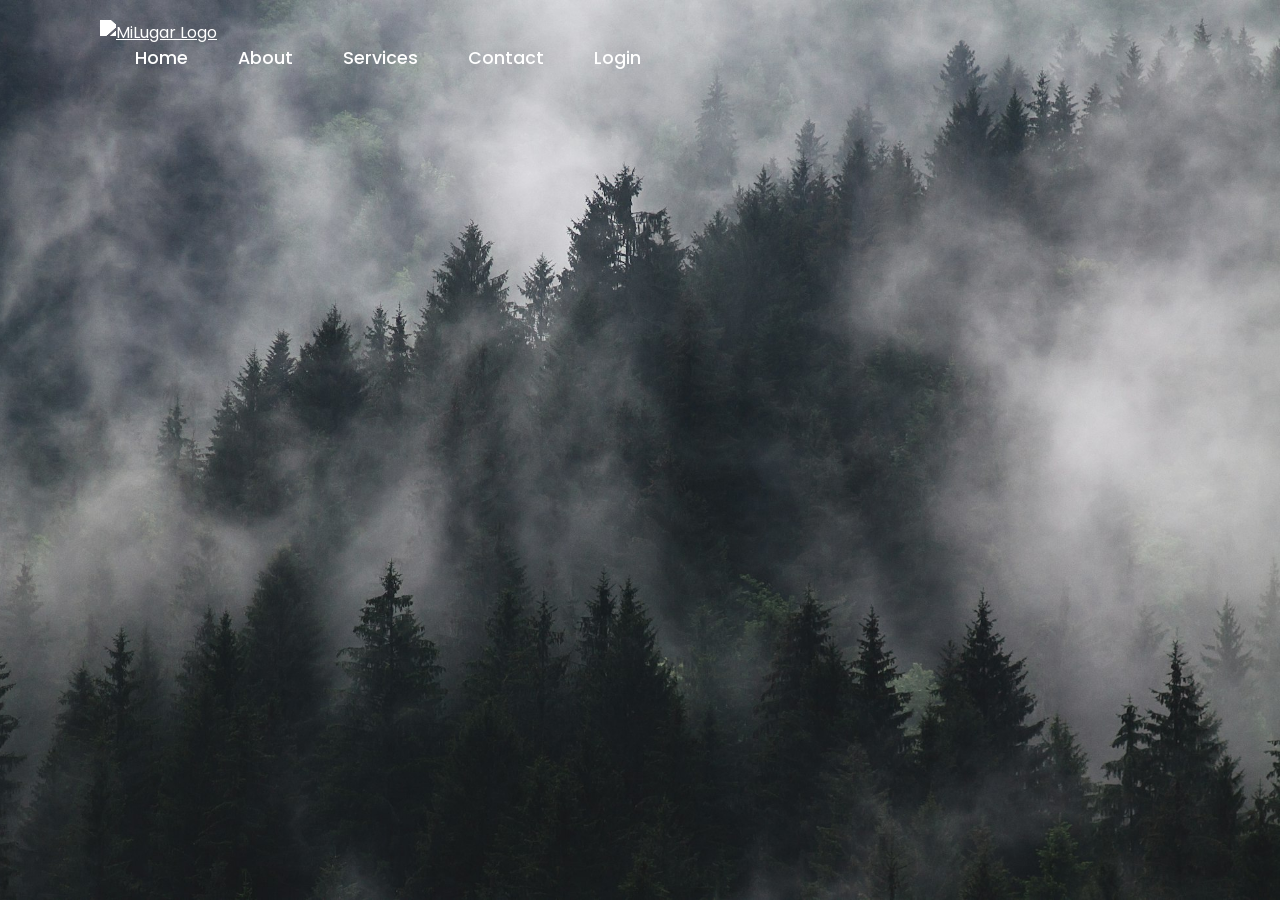
==== index.html @ 70b5a3c7 "feat: Create a functional and visually appealing login page This commit introduces a new login page " ====
<!DOCTYPE html>
<html lang="en">
<head>
    <meta charset="UTF-8">
    <meta name="viewport" content="width=device-width, initial-scale=1.0">
    <title>Login</title>
    <link rel="stylesheet" href="css/style.css">
    <link rel="stylesheet" href="https://cdnjs.cloudflare.com/ajax/libs/font-awesome/6.2.0/css/all.min.css">
</head>
<body>
    <header>
        <nav>
            <a href="#" class="logo">
                <img src="img/milugarlogo.png" alt="MiLugar Logo">
            </a>
            <ul>
                <li><a href="#">Home</a></li>
                <li><a href="#">About</a></li>
                <li><a href="#">Services</a></li>
                <li><a href="#">Contact</a></li>
                <li><a href="#" class="login-btn">Login</a></li>
            </ul>
        </nav>
    </header>

    <div class="login-container">
        <div class="login-box">
            <span class="close-btn">&times;</span>
            <h2>Login</h2>
            <form action="#">
                <div class="input-box">
                    <span class="icon"><i class="fa-solid fa-envelope"></i></span>
                    <input type="email" required>
                    <label>Email</label>
                </div>
                <div class="input-box">
                    <span class="icon"><i class="fa-solid fa-lock"></i></span>
                    <input type="password" required>
                    <label>Password</label>
                </div>
                <div class="remember-forgot">
                    <label><input type="checkbox"> Remember me</label>
                    <a href="#">Forgot Password?</a>
                </div>
                <button type="submit" class="submit-btn">Login</button>
                <div class="register-link">
                    <p>Don't have an account? <a href="#">Register</a></p>
                </div>
            </form>
        </div>
    </div>

    <script src="js/main.js"></script>
</body>
</html>
---- css/style.css ----
@import url('https://fonts.googleapis.com/css2?family=Poppins:wght@300;400;500;600;700;800;900&display=swap');

* {
    margin: 0;
    padding: 0;
    box-sizing: border-box;
    font-family: 'Poppins', sans-serif;
}

body {
    display: flex;
    justify-content: center;
    align-items: center;
    min-height: 100vh;
    background: url('../img/background.jpg') no-repeat;
    background-size: cover;
    background-position: center;
}

header {
    position: fixed;
    top: 0;
    left: 0;
    width: 100%;
    padding: 20px 100px;
    display: flex;
    justify-content: space-between;
    align-items: center;
    z-index: 99;
}

.logo img {
    width: 100px; /* Adjust as needed */
    filter: brightness(0) invert(1);
}

nav ul {
    list-style: none;
    display: flex;
}

nav ul li {
    margin-left: 20px;
}

nav ul li a {
    text-decoration: none;
    color: #fff;
    font-weight: 500;
    font-size: 1.1em;
    padding: 8px 15px;
    border-radius: 25px;
    transition: 0.3s;
}

nav ul li a:hover,
nav ul li a.active {
    background: #fff;
    color: #222;
}

.login-container {
    position: relative;
    width: 400px;
    height: 440px;
    background: transparent;
    border: 2px solid rgba(255, 255, 255, 0.5);
    border-radius: 20px;
    backdrop-filter: blur(15px);
    display: flex;
    justify-content: center;
    align-items: center;
}

.login-box {
    width: 100%;
    padding: 40px;
}

.close-btn {
    position: absolute;
    top: 0;
    right: 0;
    width: 45px;
    height: 45px;
    background: #c22d2d;
    font-size: 2em;
    color: #fff;
    display: flex;
    justify-content: center;
    align-items: center;
    border-bottom-left-radius: 20px;
    cursor: pointer;
    z-index: 1;
}

.login-box h2 {
    font-size: 2em;
    color: #fff;
    text-align: center;
}

.input-box {
    position: relative;
    width: 100%;
    height: 50px;
    border-bottom: 2px solid #fff;
    margin: 30px 0;
}

.input-box label {
    position: absolute;
    top: 50%;
    left: 5px;
    transform: translateY(-50%);
    font-size: 1em;
    color: #fff;
    font-weight: 500;
    pointer-events: none;
    transition: .5s;
}

.input-box input:focus~label,
.input-box input:valid~label {
    top: -5px;
}

.input-box input {
    width: 100%;
    height: 100%;
    background: transparent;
    border: none;
    outline: none;
    font-size: 1em;
    color: #fff;
    font-weight: 600;
    padding: 0 35px 0 5px;
}

.input-box .icon {
    position: absolute;
    right: 8px;
    font-size: 1.2em;
    color: #fff;
    line-height: 57px;
}

.remember-forgot {
    font-size: .9em;
    color: #fff;
    font-weight: 500;
    margin: -15px 0 15px;
    display: flex;
    justify-content: space-between;
}

.remember-forgot label input {
    accent-color: #fff;
    margin-right: 3px;
}

.remember-forgot a {
    color: #fff;
    text-decoration: none;
}

.remember-forgot a:hover {
    text-decoration: underline;
}

.submit-btn {
    width: 100%;
    height: 45px;
    background: #fff;
    border: none;
    outline: none;
    border-radius: 6px;
    cursor: pointer;
    font-size: 1em;
    color: #222;
    font-weight: 500;
}

.register-link {
    font-size: .9em;
    color: #fff;
    text-align: center;
    font-weight: 500;
    margin: 25px 0 10px;
}

.register-link p a {
    color: #fff;
    text-decoration: none;
    font-weight: 600;
}

.register-link p a:hover {
    text-decoration: underline;
}
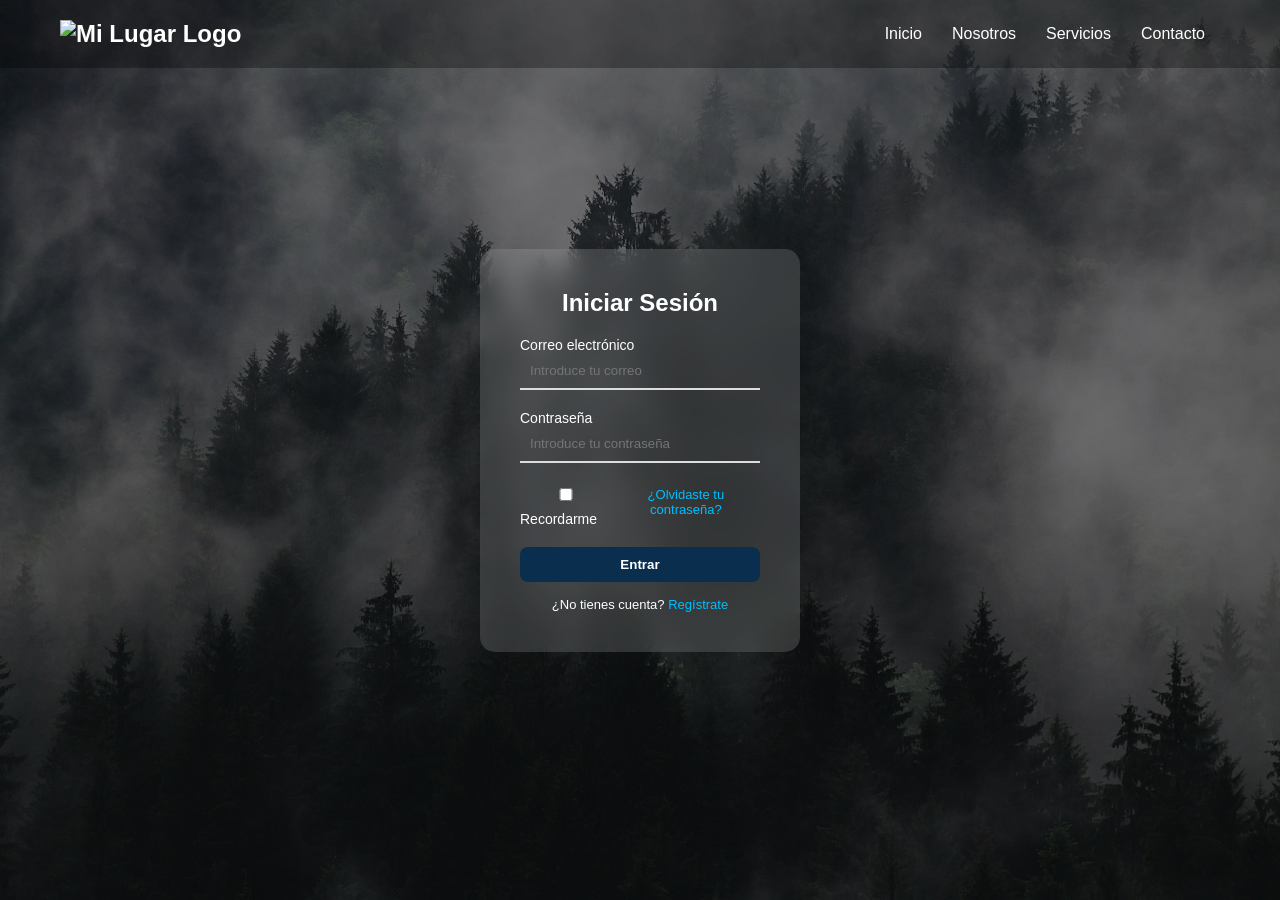
==== commit 9139e802: "Fix: Correct login page image paths and update logo This commit addresses several issues with the lo" ====
--- a/index.html
+++ b/index.html
@@ -1,55 +1,49 @@
 <!DOCTYPE html>
-<html lang="en">
+<html lang="es">
 <head>
-    <meta charset="UTF-8">
-    <meta name="viewport" content="width=device-width, initial-scale=1.0">
-    <title>Login</title>
-    <link rel="stylesheet" href="css/style.css">
-    <link rel="stylesheet" href="https://cdnjs.cloudflare.com/ajax/libs/font-awesome/6.2.0/css/all.min.css">
+  <meta charset="UTF-8">
+  <meta name="viewport" content="width=device-width, initial-scale=1.0">
+  <title>Pantalla de Login</title>
+
+  <!-- Vinculación al CSS -->
+  <link rel="stylesheet" href="css/estiloinicio.css" />
 </head>
 <body>
-    <header>
-        <nav>
-            <a href="#" class="logo">
-                <img src="img/milugarlogo.png" alt="MiLugar Logo">
-            </a>
-            <ul>
-                <li><a href="#">Home</a></li>
-                <li><a href="#">About</a></li>
-                <li><a href="#">Services</a></li>
-                <li><a href="#">Contact</a></li>
-                <li><a href="#" class="login-btn">Login</a></li>
-            </ul>
-        </nav>
-    </header>
 
-    <div class="login-container">
-        <div class="login-box">
-            <span class="close-btn">&times;</span>
-            <h2>Login</h2>
-            <form action="#">
-                <div class="input-box">
-                    <span class="icon"><i class="fa-solid fa-envelope"></i></span>
-                    <input type="email" required>
-                    <label>Email</label>
-                </div>
-                <div class="input-box">
-                    <span class="icon"><i class="fa-solid fa-lock"></i></span>
-                    <input type="password" required>
-                    <label>Password</label>
-                </div>
-                <div class="remember-forgot">
-                    <label><input type="checkbox"> Remember me</label>
-                    <a href="#">Forgot Password?</a>
-                </div>
-                <button type="submit" class="submit-btn">Login</button>
-                <div class="register-link">
-                    <p>Don't have an account? <a href="#">Register</a></p>
-                </div>
-            </form>
-        </div>
-    </div>
+  <div class="fondo"></div>
 
-    <script src="js/main.js"></script>
+  <header class="navbar">
+    <div class="logo"><img src="img/milugarlogo.png" alt="Mi Lugar Logo" style="height: 40px;"></div>
+    <nav>
+      <ul class="nav-links">
+        <li><a href="#">Inicio</a></li>
+        <li><a href="#">Nosotros</a></li>
+        <li><a href="#">Servicios</a></li>
+        <li><a href="#">Contacto</a></li>
+      </ul>
+    </nav>
+  </header>
+
+  <div class="login-container">
+    <form class="login-box">
+      <h2>Iniciar Sesión</h2>
+
+      <label for="email">Correo electrónico</label>
+      <input type="email" id="email" placeholder="Introduce tu correo" required>
+
+      <label for="password">Contraseña</label>
+      <input type="password" id="password" placeholder="Introduce tu contraseña" required>
+
+      <div class="options">
+        <label><input type="checkbox"> Recordarme</label>
+        <a href="#">¿Olvidaste tu contraseña?</a>
+      </div>
+
+      <button type="submit" class="login-button">Entrar</button>
+
+      <p class="register-text">¿No tienes cuenta? <a href="#">Regístrate</a></p>
+    </form>
+  </div>
+
 </body>
 </html>
--- a/css/estiloinicio.css
+++ b/css/estiloinicio.css
@@ -0,0 +1,145 @@
+/* ======== CONFIGURACIÓN GENERAL ======== */
+* {
+  margin: 0;
+  padding: 0;
+  box-sizing: border-box;
+  font-family: 'Poppins', sans-serif;
+}
+
+body {
+  height: 100vh;
+  overflow: hidden;
+  color: #fff;
+}
+
+/* ======== IMAGEN DE FONDO ======== */
+.fondo {
+  position: fixed;
+  top: 0;
+  left: 0;
+  width: 100%;
+  height: 100%;
+  background-image: url("../img/background.jpg"); /* 🔹 Aquí el nombre exacto de tu imagen */
+  background-size: cover;
+  background-position: center;
+  background-repeat: no-repeat;
+  filter: brightness(0.5); /* Oscurece un poco para resaltar el texto */
+  z-index: -1;
+}
+
+/* ======== NAVBAR ======== */
+.navbar {
+  position: absolute;
+  top: 0;
+  width: 100%;
+  padding: 20px 60px;
+  display: flex;
+  justify-content: space-between;
+  align-items: center;
+  background: rgba(0, 0, 0, 0.3);
+}
+
+.logo {
+  font-size: 24px;
+  font-weight: 600;
+}
+
+.nav-links {
+  display: flex;
+  list-style: none;
+}
+
+.nav-links li {
+  margin: 0 15px;
+}
+
+.nav-links a {
+  text-decoration: none;
+  color: #fff;
+  font-weight: 500;
+  transition: 0.3s;
+}
+
+.nav-links a:hover {
+  color: #00bfff;
+}
+
+/* ======== LOGIN ======== */
+.login-container {
+  display: flex;
+  justify-content: center;
+  align-items: center;
+  height: 100vh;
+}
+
+.login-box {
+  background: rgba(255, 255, 255, 0.15);
+  backdrop-filter: blur(12px);
+  padding: 40px;
+  border-radius: 15px;
+  width: 320px;
+  text-align: center;
+}
+
+h2 {
+  margin-bottom: 20px;
+  color: #fff;
+}
+
+label {
+  display: block;
+  text-align: left;
+  font-size: 14px;
+  margin-top: 10px;
+}
+
+input {
+  width: 100%;
+  padding: 10px;
+  border: none;
+  border-bottom: 2px solid #ddd;
+  background: transparent;
+  color: #fff;
+  outline: none;
+  margin-bottom: 10px;
+}
+
+.options {
+  display: flex;
+  justify-content: space-between;
+  align-items: center;
+  font-size: 13px;
+  margin-top: 5px;
+}
+
+.options a {
+  color: #00bfff;
+  text-decoration: none;
+}
+
+.login-button {
+  width: 100%;
+  padding: 10px;
+  margin-top: 20px;
+  background: #0a2e4e;
+  border: none;
+  border-radius: 8px;
+  color: white;
+  font-weight: 600;
+  cursor: pointer;
+  transition: 0.3s;
+}
+
+.login-button:hover {
+  background: #00bfff;
+}
+
+.register-text {
+  margin-top: 15px;
+  font-size: 13px;
+}
+
+.register-text a {
+  color: #00bfff;
+  text-decoration: none;
+}
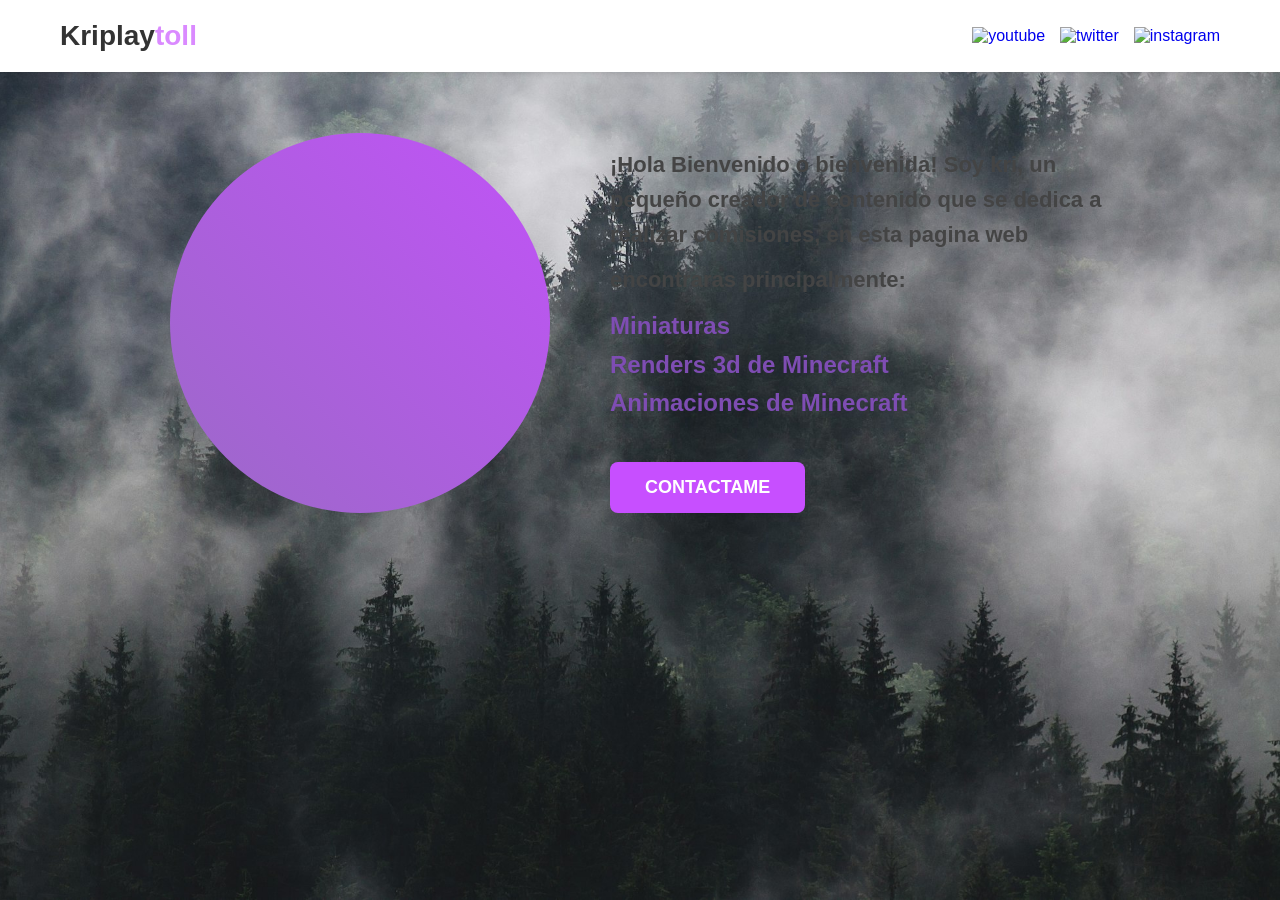
==== commit 57d2a1b8: "feat: Implement full-page background and update content Replaced the existing HTML and CSS with the " ====
--- a/index.html
+++ b/index.html
@@ -1,49 +1,29 @@
 <!DOCTYPE html>
 <html lang="es">
 <head>
-  <meta charset="UTF-8">
-  <meta name="viewport" content="width=device-width, initial-scale=1.0">
-  <title>Pantalla de Login</title>
-
-  <!-- Vinculación al CSS -->
-  <link rel="stylesheet" href="css/estiloinicio.css" />
+    <meta charset="UTF-8">
+    <meta name="viewport" content="width=device-width, initial-scale=1.0">
+    <title>Kriplaytoll</title>
+    <link rel="stylesheet" href="css/style.css">
 </head>
 <body>
+    <div class="navbar">
+        <div class="logo">Kriplay<span>toll</span></div>
+        <nav>
+            <a href="#"><img src="img/youtube.png" alt="youtube"></a>
+            <a href="#"><img src="img/twitter.png" alt="twitter"></a>
+            <a href="#"><img src="img/instagram.png" alt="instagram"></a>
+        </nav>
+    </div>
 
-  <div class="fondo"></div>
-
-  <header class="navbar">
-    <div class="logo"><img src="img/milugarlogo.png" alt="Mi Lugar Logo" style="height: 40px;"></div>
-    <nav>
-      <ul class="nav-links">
-        <li><a href="#">Inicio</a></li>
-        <li><a href="#">Nosotros</a></li>
-        <li><a href="#">Servicios</a></li>
-        <li><a href="#">Contacto</a></li>
-      </ul>
-    </nav>
-  </header>
-
-  <div class="login-container">
-    <form class="login-box">
-      <h2>Iniciar Sesión</h2>
-
-      <label for="email">Correo electrónico</label>
-      <input type="email" id="email" placeholder="Introduce tu correo" required>
-
-      <label for="password">Contraseña</label>
-      <input type="password" id="password" placeholder="Introduce tu contraseña" required>
-
-      <div class="options">
-        <label><input type="checkbox"> Recordarme</label>
-        <a href="#">¿Olvidaste tu contraseña?</a>
-      </div>
-
-      <button type="submit" class="login-button">Entrar</button>
-
-      <p class="register-text">¿No tienes cuenta? <a href="#">Regístrate</a></p>
-    </form>
-  </div>
-
+    <div class="hero">
+        <div class="hero-img">
+            <img src="img/kri.png" alt="kri">
+        </div>
+        <div class="hero-text">
+            <h1>¡Hola Bienvenido o bienvenida! Soy kri, un pequeño creador de contenido que se dedica a realizar comisiones, en esta pagina web<p>encontraras principalmente:</p><span>Miniaturas</span><span>Renders 3d de Minecraft</span><span>Animaciones de Minecraft</span></h1>
+            <button>CONTACTAME</button>
+        </div>
+    </div>
 </body>
 </html>
--- a/css/style.css
+++ b/css/style.css
@@ -0,0 +1,127 @@
+body {
+    margin: 0;
+    font-family: Arial, sans-serif;
+    background-image: url('../img/background.jpg');
+    background-size: cover;
+    background-position: center;
+    background-repeat: no-repeat;
+    background-attachment: fixed;
+}
+
+.navbar {
+display: flex;
+justify-content: space-between;
+align-items: center;
+padding: 20px 60px;
+background: white;
+box-shadow: 0 2px 5px rgba(0,0,0,0.1);
+}
+
+.logo {
+font-size: 28px;
+font-weight: bold;
+color: #333;
+}
+
+.logo span {
+color: #DA8AFF;
+}
+
+.navbar nav {
+display: flex;
+align-items: center;
+}
+
+.navbar nav a {
+margin-left: 15px;
+text-decoration: none;
+transition: transform 0.3s ease;
+}
+
+.navbar nav a:hover {
+transform: scale(1.1);
+}
+
+.hero {
+display: flex;
+justify-content: center;
+align-items: center;
+padding: 60px;
+}
+
+.hero-img {
+position: relative;
+width: 380px;
+height: 380px;
+border-radius: 50%;
+overflow: hidden;
+}
+
+.hero-img::before {
+content: '';
+position: absolute;
+top: -50%;
+left: -50%;
+width: 200%;
+height: 200%;
+background: linear-gradient(45deg, #DA8AFF, #956DC0, #C74FFF, #500075);
+background-size: 200% 200%;
+animation: gradientAnimation 10s ease infinite;
+z-index: 1;
+}
+
+@keyframes gradientAnimation {
+0% { transform: rotate(0deg); }
+100% { transform: rotate(360deg); }
+}
+
+.hero-img img {
+position: relative;
+width: 95%;
+height: 95%;
+border-radius: 50%;
+object-fit: cover;
+top: 2.5%;
+left: 2.5%;
+z-index: 2;
+}
+
+.hero-text {
+margin-left: 60px;
+max-width: 500px;
+}
+
+.hero-text h1 {
+font-size: 22px;
+color: #444;
+line-height: 1.6;
+}
+
+.hero-text h1 p {
+margin: 10px 0;
+}
+
+.hero-text span {
+color: #7E4DB3;
+font-weight: bold;
+font-size: 24px;
+display: block;
+}
+
+button {
+margin-top: 25px;
+background: #C74FFF;
+border: none;
+padding: 15px 35px;
+color: white;
+font-size: 18px;
+font-weight: bold;
+border-radius: 8px;
+cursor: pointer;
+transition: background-color 0.3s ease, transform 0.2s ease;
+}
+
+button:hover {
+background: #500075;
+transform: scale(1.05);
+}
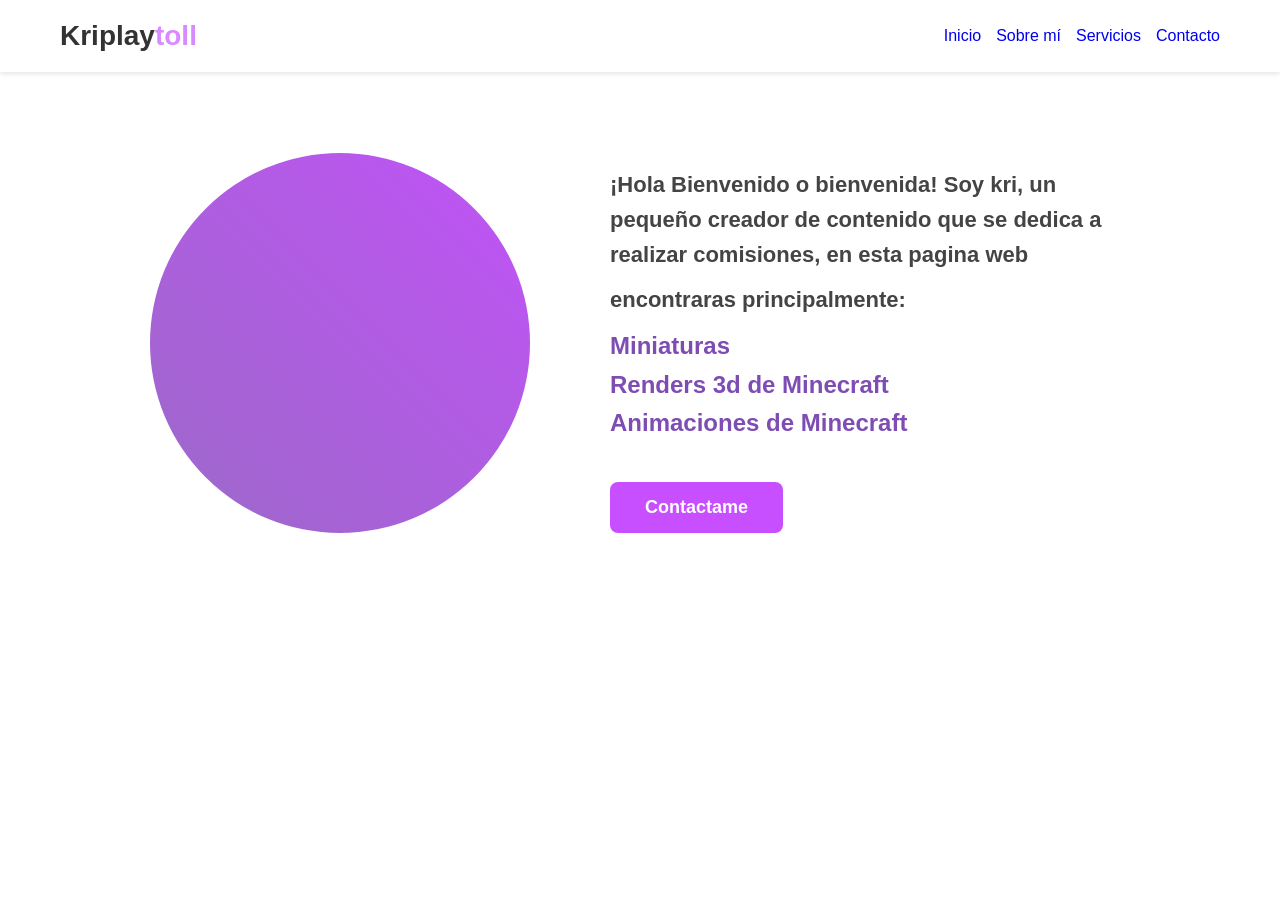
==== commit 00819d77: "feat: Implement full-screen background GIF This commit implements a full-screen background GIF on th" ====
--- a/index.html
+++ b/index.html
@@ -7,23 +7,33 @@
     <link rel="stylesheet" href="css/style.css">
 </head>
 <body>
-    <div class="navbar">
-        <div class="logo">Kriplay<span>toll</span></div>
+    <div class="background"></div>
+    <header class="navbar">
+        <div class="logo">
+            Kriplay<span>toll</span>
+        </div>
         <nav>
-            <a href="#"><img src="img/youtube.png" alt="youtube"></a>
-            <a href="#"><img src="img/twitter.png" alt="twitter"></a>
-            <a href="#"><img src="img/instagram.png" alt="instagram"></a>
+            <a href="#">Inicio</a>
+            <a href="#">Sobre mí</a>
+            <a href="#">Servicios</a>
+            <a href="#">Contacto</a>
         </nav>
-    </div>
+    </header>
 
-    <div class="hero">
+    <main class="hero">
         <div class="hero-img">
-            <img src="img/kri.png" alt="kri">
+            <img src="img/kri.png" alt="Kri">
         </div>
         <div class="hero-text">
-            <h1>¡Hola Bienvenido o bienvenida! Soy kri, un pequeño creador de contenido que se dedica a realizar comisiones, en esta pagina web<p>encontraras principalmente:</p><span>Miniaturas</span><span>Renders 3d de Minecraft</span><span>Animaciones de Minecraft</span></h1>
-            <button>CONTACTAME</button>
+            <h1>
+                ¡Hola Bienvenido o bienvenida! Soy kri, un pequeño creador de contenido que se dedica a realizar comisiones, en esta pagina web
+                <p>encontraras principalmente:</p>
+                <span>Miniaturas</span>
+                <span>Renders 3d de Minecraft</span>
+                <span>Animaciones de Minecraft</span>
+            </h1>
+            <button>Contactame</button>
         </div>
-    </div>
+    </main>
 </body>
 </html>
--- a/css/style.css
+++ b/css/style.css
@@ -1,11 +1,19 @@
 body {
     margin: 0;
     font-family: Arial, sans-serif;
-    background-image: url('../img/background.jpg');
+}
+
+.background {
+    position: fixed;
+    top: 0;
+    left: 0;
+    width: 100%;
+    height: 100%;
+    background-image: url('../img/fondo.gif');
     background-size: cover;
     background-position: center;
     background-repeat: no-repeat;
-    background-attachment: fixed;
+    z-index: -1;
 }
 
 .navbar {
@@ -89,6 +97,9 @@
 .hero-text {
 margin-left: 60px;
 max-width: 500px;
+background-color: rgba(255, 255, 255, 0.8);
+padding: 20px;
+border-radius: 10px;
 }
 
 .hero-text h1 {
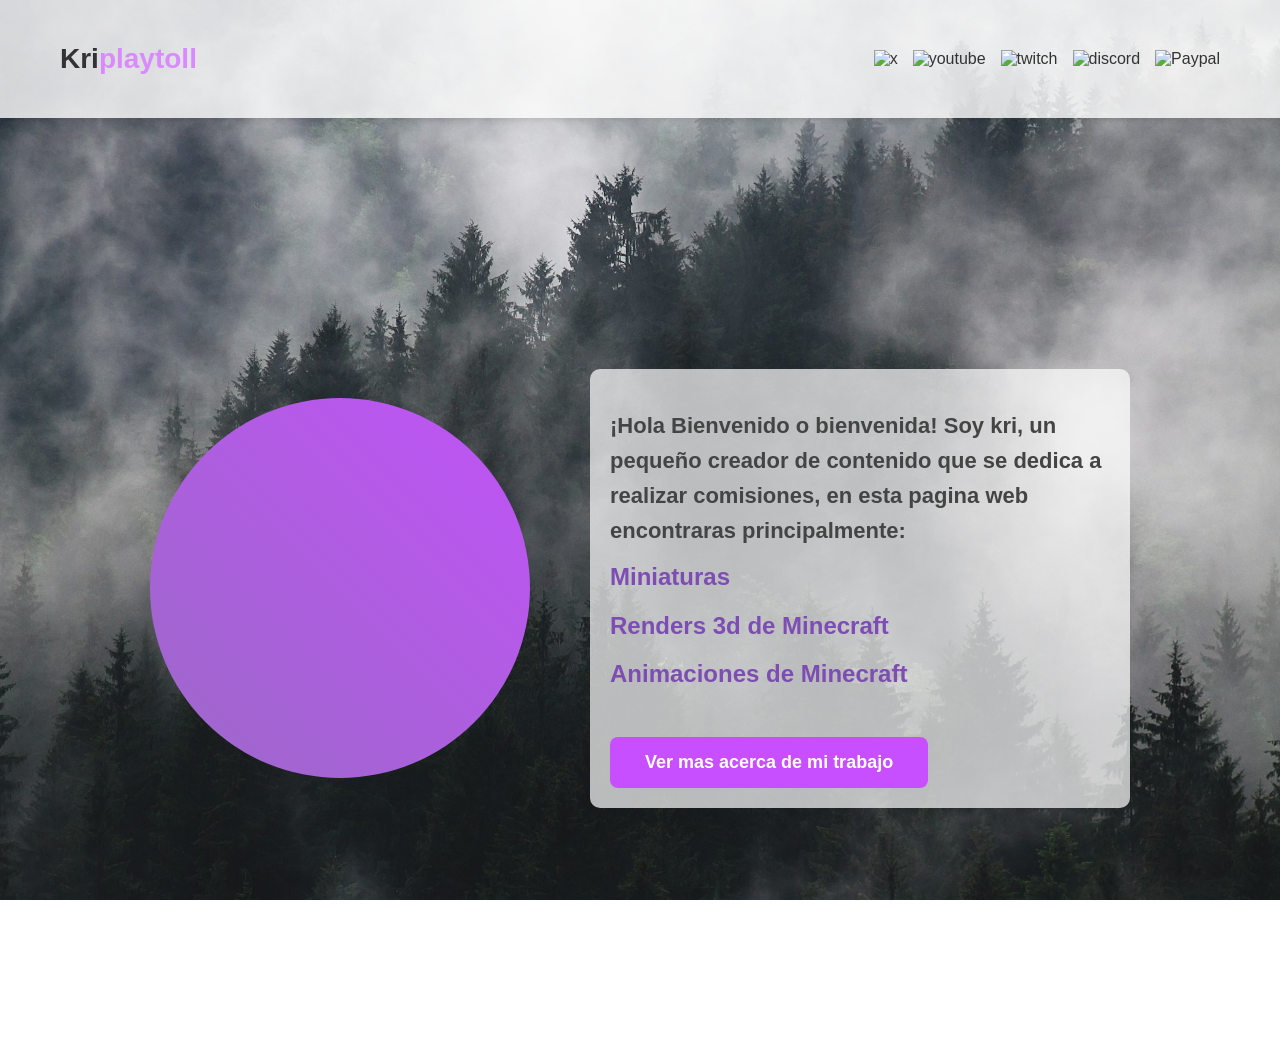
==== commit e1bb1740: "feat: Implement full-screen background image This commit implements a full-screen background image f" ====
--- a/index.html
+++ b/index.html
@@ -7,33 +7,34 @@
     <link rel="stylesheet" href="css/style.css">
 </head>
 <body>
-    <div class="background"></div>
     <header class="navbar">
-        <div class="logo">
-            Kriplay<span>toll</span>
-        </div>
+        <h2 class="logo">Kri<span>playtoll</span></h2>
         <nav>
-            <a href="#">Inicio</a>
-            <a href="#">Sobre mí</a>
-            <a href="#">Servicios</a>
-            <a href="#">Contacto</a>
+            <a href="https://x.com/The_kri"> <img src="img/x.ico" alt="x" width="70px"> </a>
+            <a href="https://www.youtube.com/@kriplaytoll777"> <img src="img/youtube.ico" alt="youtube" width="48px"> </a>
+            <a href="https://www.twitch.tv/kriplaytoll"> <img src="img/twitch.ico" alt="twitch" width="48px"> </a>
+            <a href="https://discord.com/invite/qv5FH3shaJ"> <img src="img/discord.ico" alt="discord" width="48px"> </a>
+            <a href="https://www.paypal.com/paypalme/kriplaytoll?country.x=EC&locale.x=es_XC"> <img src="img/Paypal.ico" alt="Paypal" width="50px"> </a>
         </nav>
     </header>
 
-    <main class="hero">
+    <section class="hero">
+
+        <!-- ⭐ La portada va aqui ⭐ -->
         <div class="hero-img">
-            <img src="img/kri.png" alt="Kri">
+            <img src="img/logo.jpeg" alt="logo">
         </div>
+
         <div class="hero-text">
-            <h1>
-                ¡Hola Bienvenido o bienvenida! Soy kri, un pequeño creador de contenido que se dedica a realizar comisiones, en esta pagina web
-                <p>encontraras principalmente:</p>
-                <span>Miniaturas</span>
-                <span>Renders 3d de Minecraft</span>
-                <span>Animaciones de Minecraft</span>
+            <h1>¡Hola Bienvenido o bienvenida! Soy kri, un pequeño creador de contenido que se dedica a realizar comisiones, en esta pagina web
+              encontraras principalmente:
+             <p> <span> Miniaturas </span></p>
+             <p> <span> Renders 3d de Minecraft </span> </p>
+             <p> <span> Animaciones de Minecraft </span></p>
             </h1>
-            <button>Contactame</button>
+            <button>Ver mas acerca de mi trabajo</button>
         </div>
-    </main>
+
+    </section>
 </body>
 </html>
--- a/css/style.css
+++ b/css/style.css
@@ -1,138 +1,141 @@
 body {
     margin: 0;
     font-family: Arial, sans-serif;
-}
-
-.background {
-    position: fixed;
-    top: 0;
-    left: 0;
-    width: 100%;
-    height: 100%;
-    background-image: url('../img/fondo.gif');
+    background-image: url('../img/background.jpg');
     background-size: cover;
     background-position: center;
     background-repeat: no-repeat;
-    z-index: -1;
+    background-attachment: fixed;
+    height: 100%;
+}
+
+html {
+    height: 100%;
 }
 
 .navbar {
-display: flex;
-justify-content: space-between;
-align-items: center;
-padding: 20px 60px;
-background: white;
-box-shadow: 0 2px 5px rgba(0,0,0,0.1);
+    display: flex;
+    justify-content: space-between;
+    align-items: center;
+    padding: 20px 60px;
+    background: rgba(255, 255, 255, 0.8); /* Make navbar slightly transparent */
+    box-shadow: 0 2px 5px rgba(0,0,0,0.1);
+    position: sticky;
+    top: 0;
+    z-index: 10;
 }
 
 .logo {
-font-size: 28px;
-font-weight: bold;
-color: #333;
+    font-size: 28px;
+    font-weight: bold;
+    color: #333;
 }
 
 .logo span {
-color: #DA8AFF;
+    color: #DA8AFF;
 }
 
 .navbar nav {
-display: flex;
-align-items: center;
+    display: flex;
+    align-items: center;
 }
 
 .navbar nav a {
-margin-left: 15px;
-text-decoration: none;
-transition: transform 0.3s ease;
+    margin-left: 15px;
+    text-decoration: none;
+    transition: transform 0.3s ease;
+    color: #333; /* Ensure nav links are visible */
 }
 
 .navbar nav a:hover {
-transform: scale(1.1);
+    transform: scale(1.1);
 }
 
 .hero {
-display: flex;
-justify-content: center;
-align-items: center;
-padding: 60px;
+    display: flex;
+    justify-content: center;
+    align-items: center;
+    padding: 60px;
+    background: transparent; /* Make hero section transparent */
+    min-height: calc(100vh - 80px); /* Adjust height to fill viewport below navbar */
 }
 
 .hero-img {
-position: relative;
-width: 380px;
-height: 380px;
-border-radius: 50%;
-overflow: hidden;
+    position: relative;
+    width: 380px;
+    height: 380px;
+    border-radius: 50%;
+    overflow: hidden;
 }
 
 .hero-img::before {
-content: '';
-position: absolute;
-top: -50%;
-left: -50%;
-width: 200%;
-height: 200%;
-background: linear-gradient(45deg, #DA8AFF, #956DC0, #C74FFF, #500075);
-background-size: 200% 200%;
-animation: gradientAnimation 10s ease infinite;
-z-index: 1;
+    content: '';
+    position: absolute;
+    top: -50%;
+    left: -50%;
+    width: 200%;
+    height: 200%;
+    background: linear-gradient(45deg, #DA8AFF, #956DC0, #C74FFF, #500075);
+    background-size: 200% 200%;
+    animation: gradientAnimation 10s ease infinite;
+    z-index: 1;
 }
 
 @keyframes gradientAnimation {
-0% { transform: rotate(0deg); }
-100% { transform: rotate(360deg); }
+    0% { transform: rotate(0deg); }
+    100% { transform: rotate(360deg); }
 }
 
 .hero-img img {
-position: relative;
-width: 95%;
-height: 95%;
-border-radius: 50%;
-object-fit: cover;
-top: 2.5%;
-left: 2.5%;
-z-index: 2;
+    position: relative;
+    width: 95%;
+    height: 95%;
+    border-radius: 50%;
+    object-fit: cover;
+    top: 2.5%;
+    left: 2.5%;
+    z-index: 2;
 }
 
 .hero-text {
-margin-left: 60px;
-max-width: 500px;
-background-color: rgba(255, 255, 255, 0.8);
-padding: 20px;
-border-radius: 10px;
+    margin-left: 60px;
+    max-width: 500px;
+    background-color: rgba(255, 255, 255, 0.7); /* Add a semi-transparent white background */
+    padding: 20px;
+    border-radius: 10px;
 }
 
 .hero-text h1 {
-font-size: 22px;
-color: #444;
-line-height: 1.6;
+    font-size: 22px;
+    color: #444;
+    line-height: 1.6;
 }
 
 .hero-text h1 p {
-margin: 10px 0;
+    margin: 10px 0;
 }
 
 .hero-text span {
-color: #7E4DB3;
-font-weight: bold;
-font-size: 24px;
-display: block;
+    color: #7E4DB3;
+    font-weight: bold;
+    font-size: 24px;
+    display: block;
 }
 
 button {
-margin-top: 25px;
-background: #C74FFF;
-border: none;
-padding: 15px 35px;
-color: white;
-font-size: 18px;
-font-weight: bold;
-border-radius: 8px;
-cursor: pointer;
-transition: background-color 0.3s ease, transform 0.2s ease;
+    margin-top: 25px;
+    background: #C74FFF;
+    border: none;
+    padding: 15px 35px;
+    color: white;
+    font-size: 18px;
+    font-weight: bold;
+    border-radius: 8px;
+    cursor: pointer;
+    transition: background-color 0.3s ease, transform 0.2s ease;
 }
 
 button:hover {
-background: #500075;
-transform: scale(1.05);
-}+    background: #500075;
+    transform: scale(1.05);
+}
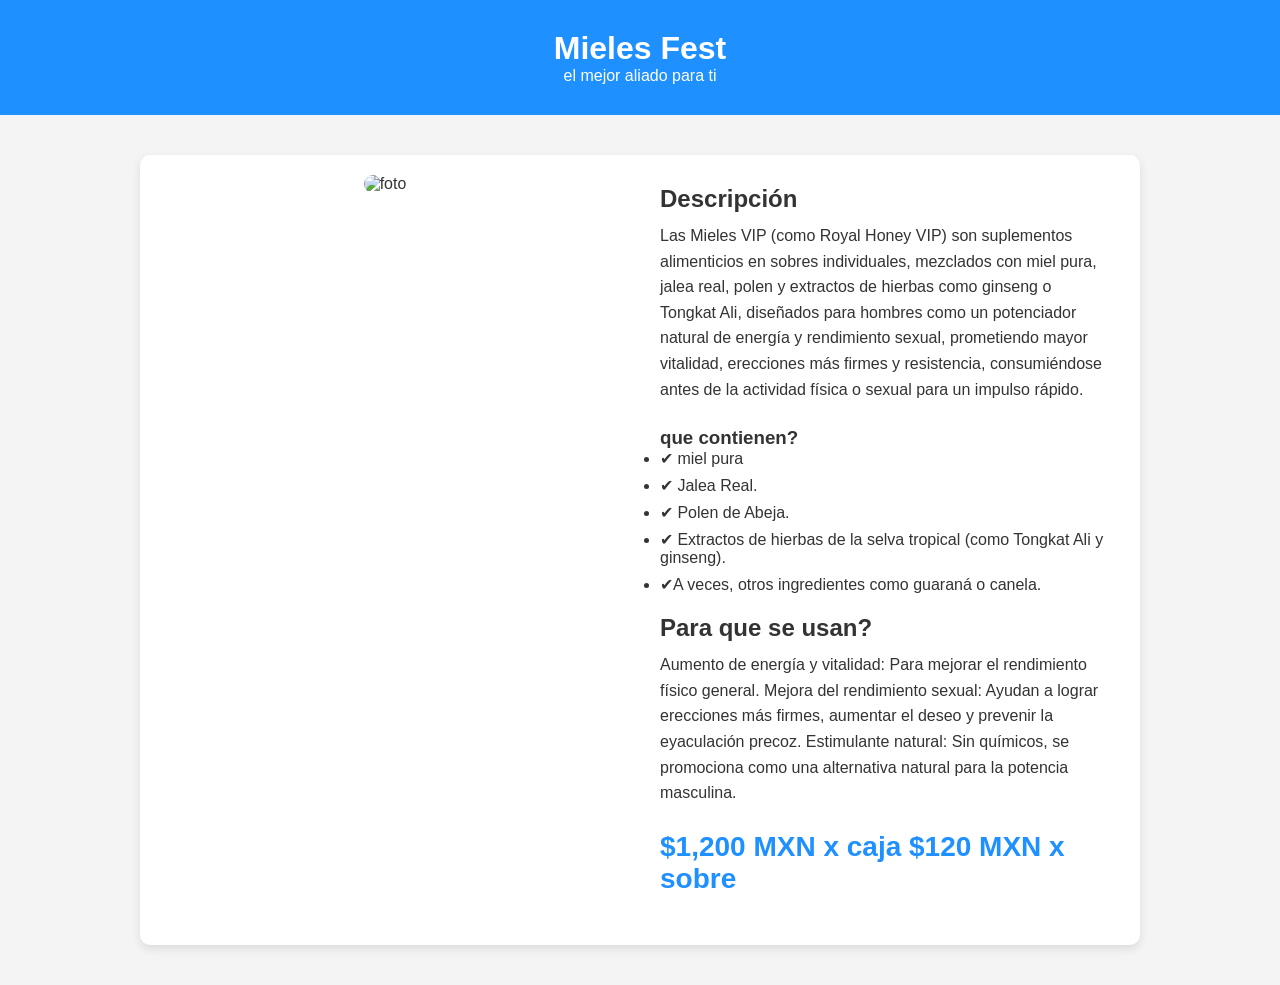
==== commit c3a2dfcb: "feat: Standardize paragraph font size - Replaced placeholder HTML and CSS with the user-provided cod" ====
--- a/index.html
+++ b/index.html
@@ -3,38 +3,49 @@
 <head>
     <meta charset="UTF-8">
     <meta name="viewport" content="width=device-width, initial-scale=1.0">
-    <title>Kriplaytoll</title>
+    <title>Producto Destacado</title>
     <link rel="stylesheet" href="css/style.css">
 </head>
 <body>
-    <header class="navbar">
-        <h2 class="logo">Kri<span>playtoll</span></h2>
-        <nav>
-            <a href="https://x.com/The_kri"> <img src="img/x.ico" alt="x" width="70px"> </a>
-            <a href="https://www.youtube.com/@kriplaytoll777"> <img src="img/youtube.ico" alt="youtube" width="48px"> </a>
-            <a href="https://www.twitch.tv/kriplaytoll"> <img src="img/twitch.ico" alt="twitch" width="48px"> </a>
-            <a href="https://discord.com/invite/qv5FH3shaJ"> <img src="img/discord.ico" alt="discord" width="48px"> </a>
-            <a href="https://www.paypal.com/paypalme/kriplaytoll?country.x=EC&locale.x=es_XC"> <img src="img/Paypal.ico" alt="Paypal" width="50px"> </a>
-        </nav>
+
+    <header class="header">
+        <h1>Mieles Fest</h1>
+        <p>el mejor aliado para ti</p>
     </header>
 
-    <section class="hero">
-
-        <!-- ⭐ La portada va aqui ⭐ -->
-        <div class="hero-img">
-            <img src="img/logo.jpeg" alt="logo">
+    <main class="product-container">
+        <div class="product-image">
+            <img src="img/foto.jpg" alt="foto">
         </div>
 
-        <div class="hero-text">
-            <h1>¡Hola Bienvenido o bienvenida! Soy kri, un pequeño creador de contenido que se dedica a realizar comisiones, en esta pagina web
-              encontraras principalmente:
-             <p> <span> Miniaturas </span></p>
-             <p> <span> Renders 3d de Minecraft </span> </p>
-             <p> <span> Animaciones de Minecraft </span></p>
-            </h1>
-            <button>Ver mas acerca de mi trabajo</button>
+        <div class="product-info">
+            <h2>Descripción</h2>
+            <p>
+                Las Mieles VIP (como Royal Honey VIP) son suplementos alimenticios en sobres individuales, mezclados con miel pura, jalea real, polen y extractos de hierbas como ginseng o Tongkat Ali, diseñados para hombres como un potenciador natural de energía y rendimiento sexual, prometiendo mayor vitalidad, erecciones más firmes y resistencia, consumiéndose antes de la actividad física o sexual para un impulso rápido.
+            </p>
+
+            <h3>que contienen?</h3>
+            <ul>
+                <li>✔ miel pura</li>
+                <li>✔ Jalea Real.</li>
+                <li>✔ Polen de Abeja.</li>
+                <li>✔ Extractos de hierbas de la selva tropical (como Tongkat Ali y ginseng).</li>
+                <li>✔A veces, otros ingredientes como guaraná o canela.</li>
+            </ul>
+
+            <h2>Para que se usan?</h2>
+            <p>
+                Aumento de energía y vitalidad: Para mejorar el rendimiento físico general.
+               Mejora del rendimiento sexual: Ayudan a lograr erecciones más firmes, aumentar el deseo y prevenir la eyaculación precoz.
+               Estimulante natural: Sin químicos, se promociona como una alternativa natural para la potencia masculina.
+               </p>
+            <div class="price">
+                $1,200 MXN x caja
+                $120 MXN x sobre
+            </div>
+
         </div>
+    </main>
 
-    </section>
 </body>
 </html>
--- a/css/style.css
+++ b/css/style.css
@@ -1,141 +1,95 @@
-body {
+* {
     margin: 0;
-    font-family: Arial, sans-serif;
-    background-image: url('../img/background.jpg');
-    background-size: cover;
-    background-position: center;
-    background-repeat: no-repeat;
-    background-attachment: fixed;
-    height: 100%;
+    padding: 0;
+    box-sizing: border-box;
+    font-family: Arial, Helvetica, sans-serif;
 }
 
-html {
-    height: 100%;
-}
-
-.navbar {
-    display: flex;
-    justify-content: space-between;
-    align-items: center;
-    padding: 20px 60px;
-    background: rgba(255, 255, 255, 0.8); /* Make navbar slightly transparent */
-    box-shadow: 0 2px 5px rgba(0,0,0,0.1);
-    position: sticky;
-    top: 0;
-    z-index: 10;
-}
-
-.logo {
-    font-size: 28px;
-    font-weight: bold;
+body {
+    background-color: #f4f4f4;
     color: #333;
 }
 
-.logo span {
-    color: #DA8AFF;
+.header {
+    background-color: #1e90ff;
+    color: white;
+    text-align: center;
+    padding: 30px 20px;
 }
 
-.navbar nav {
+.product-container {
     display: flex;
-    align-items: center;
+    flex-wrap: wrap;
+    max-width: 1000px;
+    margin: 40px auto;
+    background: white;
+    border-radius: 10px;
+    overflow: hidden;
+    box-shadow: 0 4px 10px rgba(0,0,0,0.1);
 }
 
-.navbar nav a {
-    margin-left: 15px;
-    text-decoration: none;
-    transition: transform 0.3s ease;
-    color: #333; /* Ensure nav links are visible */
+.product-image {
+    flex: 1;
+    min-width: 300px;
+    padding: 20px;
+    text-align: center;
 }
 
-.navbar nav a:hover {
-    transform: scale(1.1);
-}
-
-.hero {
-    display: flex;
-    justify-content: center;
-    align-items: center;
-    padding: 60px;
-    background: transparent; /* Make hero section transparent */
-    min-height: calc(100vh - 80px); /* Adjust height to fill viewport below navbar */
-}
-
-.hero-img {
-    position: relative;
-    width: 380px;
-    height: 380px;
-    border-radius: 50%;
-    overflow: hidden;
-}
-
-.hero-img::before {
-    content: '';
-    position: absolute;
-    top: -50%;
-    left: -50%;
-    width: 200%;
-    height: 200%;
-    background: linear-gradient(45deg, #DA8AFF, #956DC0, #C74FFF, #500075);
-    background-size: 200% 200%;
-    animation: gradientAnimation 10s ease infinite;
-    z-index: 1;
-}
-
-@keyframes gradientAnimation {
-    0% { transform: rotate(0deg); }
-    100% { transform: rotate(360deg); }
-}
-
-.hero-img img {
-    position: relative;
-    width: 95%;
-    height: 95%;
-    border-radius: 50%;
-    object-fit: cover;
-    top: 2.5%;
-    left: 2.5%;
-    z-index: 2;
-}
-
-.hero-text {
-    margin-left: 60px;
-    max-width: 500px;
-    background-color: rgba(255, 255, 255, 0.7); /* Add a semi-transparent white background */
-    padding: 20px;
+.product-image img {
+    max-width: 100%;
     border-radius: 10px;
 }
 
-.hero-text h1 {
-    font-size: 22px;
-    color: #444;
+.product-info {
+    flex: 1;
+    min-width: 300px;
+    padding: 30px;
+}
+
+.product-info h2 {
+    margin-bottom: 10px;
+}
+
+.product-info p {
+    margin-bottom: 25px;
     line-height: 1.6;
 }
 
-.hero-text h1 p {
-    margin: 10px 0;
+.product-info ul {
+    margin-bottom: 20px;
 }
 
-.hero-text span {
-    color: #7E4DB3;
-    font-weight: bold;
-    font-size: 24px;
-    display: block;
+.product-info ul li {
+    margin-bottom: 8px;
 }
 
-button {
-    margin-top: 25px;
-    background: #C74FFF;
+.price {
+    font-size: 28px;
+    font-weight: bold;
+    color: #1e90ff;
+    margin-bottom: 20px;
+}
+
+.buy-button {
+    background-color: #1e90ff;
+    color: white;
     border: none;
-    padding: 15px 35px;
-    color: white;
-    font-size: 18px;
-    font-weight: bold;
+    padding: 15px 25px;
+    font-size: 16px;
     border-radius: 8px;
     cursor: pointer;
-    transition: background-color 0.3s ease, transform 0.2s ease;
+    transition: background 0.3s;
 }
 
-button:hover {
-    background: #500075;
-    transform: scale(1.05);
+.buy-button:hover {
+    background-color: #0f6fdc;
 }
+
+.footer {
+    text-align: center;
+    padding: 20px;
+    background-color: #222;
+    color: white;
+    margin-top: 40px;
+}
+p { font-size: 16px; }
